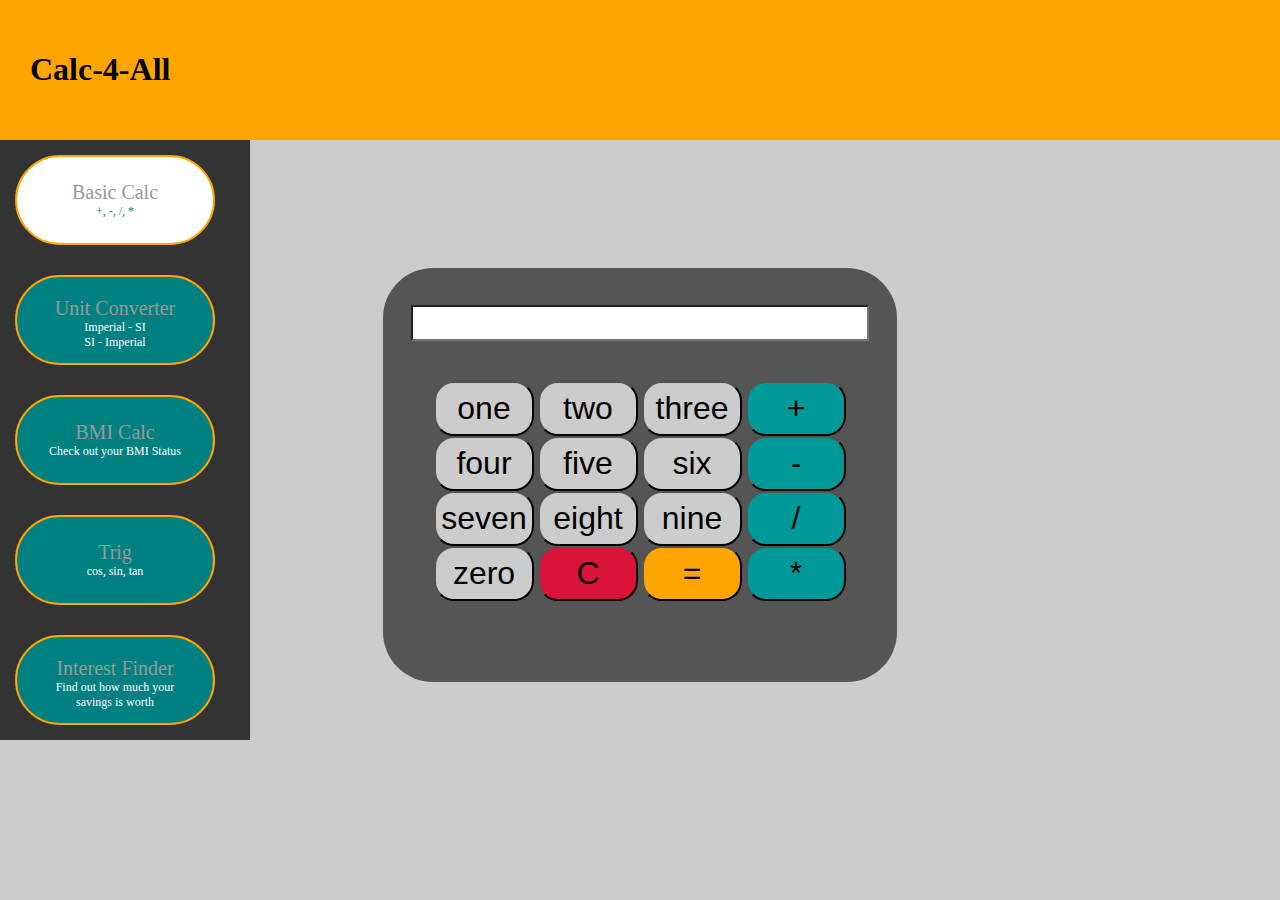
==== html_files/index.html @ fc82ccd7 "Design Home for Calc" ====
<!DOCTYPE html>
<html>
<head>
	<title>Calc-4-All</title>
	<link rel="stylesheet" type="text/css" href="..\css_files\index.css">
</head>

<body>
<div id="main_body">
	<header>
		<div id="main_header">
			<h1>Calc-4-All</h1>
		</div>		
	</header>
	<aside>
		<div id="right_aside">
			<button class="button" id="active">
				<a href="#">Basic Calc</a>
				<p> +, -, /, *</p>
			</button>
			<button class="button">
				<a href="#">Unit Converter</a>
				<p> Imperial - SI</p>
				<p> SI - Imperial</p>
			</button>
			<button class="button">
				<a href="#">BMI Calc</a>
				<p>Check out your BMI Status</p>
			</button>
			<button class="button">
				<a href="#">Trig</a>
				<p>cos, sin, tan</p>
			</button>
			<button class="button">
			<a href="#">Interest Finder</a>
				<p>Find out how much your savings is worth</p>
			</button>
	    </div>
	</aside>
	<main>
		<div id="content">
			<form name="case">
			    <input name="display" id="display" value=""> <!-- this is display area -->

			    <input type="button" class="digit" value="one" onclick="run1()"> <!-- value is for what appears on button -->
			    <input type="button" class="digit" value="two" onclick="run2()">
			    <input type="button" class="digit" value="three" onclick="run3()">
			    <input type="button" id="plus" 	class="oper" 	value="+"  onclick="runPlus()">

			    <input type="button" class="digit" value="four" onclick="run4()">
			    <input type="button" class="digit" value="five" onclick="run5()">
			    <input type="button" class="digit" value="six" onclick="run6()">
			    <input type="button" id="minus" 	class="oper" 	value="-" onclick="runMinus()" >

			    <input type="button" class="digit" value="seven" onclick="run7()">
			    <input type="button" class="digit" value="eight" onclick="run8()">
			    <input type="button" class="digit" value="nine" onclick="run9()">
			    <input type="button" id="divide" 	class="oper" 	value="/" onclick="runDivide()" >
			    
			    <input type="button" class="digit" value="zero" onclick="run0()">
			    <input type="button" id="clearMem" class="oper" value="C" onclick="runC()">
			    
			 
				<input type="button" id="equal" 	class="oper"	value="=" onclick="runEquals()">
			    <input type="button" id="multiply" 	class="oper" 	value="*" onclick="runMultiply()">
			  </form>			
		</div>
	</main>
	<footer>
		
	</footer>
</div>
	<script type="text/javascript" src="../js_files/index.js"></script>
</body>
</html>
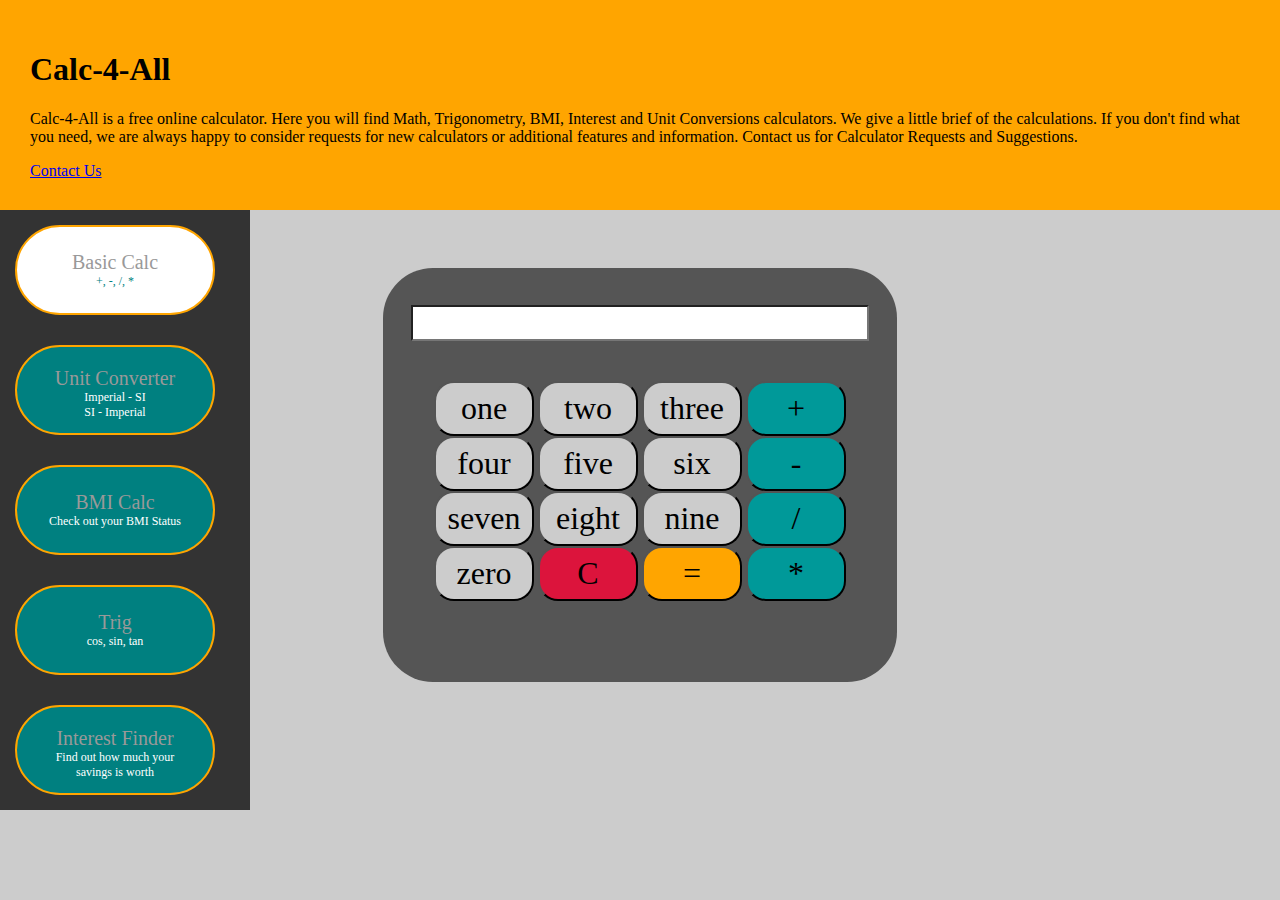
==== commit 7d2f915b: "Add multiple pages, bmi calc" ====
--- a/html_files/index.html
+++ b/html_files/index.html
@@ -10,29 +10,33 @@
 	<header>
 		<div id="main_header">
 			<h1>Calc-4-All</h1>
+			<p>
+				Calc-4-All is a free online calculator. Here you will find Math, Trigonometry, BMI, Interest and Unit Conversions calculators. We give a little brief of the calculations. If you don't find what you need, we are always happy to consider requests for new calculators or additional features and information. Contact us for Calculator Requests and Suggestions.
+			</p>
+			<a href="contact.html">Contact Us</a>
 		</div>		
 	</header>
 	<aside>
 		<div id="right_aside">
 			<button class="button" id="active">
-				<a href="#">Basic Calc</a>
+				<a href="index.html">Basic Calc</a>
 				<p> +, -, /, *</p>
 			</button>
 			<button class="button">
-				<a href="#">Unit Converter</a>
+				<a href="unit.html">Unit Converter</a>
 				<p> Imperial - SI</p>
 				<p> SI - Imperial</p>
 			</button>
 			<button class="button">
-				<a href="#">BMI Calc</a>
+				<a href="bmi.html">BMI Calc</a>
 				<p>Check out your BMI Status</p>
 			</button>
 			<button class="button">
-				<a href="#">Trig</a>
+				<a href="trig.html">Trig</a>
 				<p>cos, sin, tan</p>
 			</button>
 			<button class="button">
-			<a href="#">Interest Finder</a>
+			<a href="int.html">Interest Finder</a>
 				<p>Find out how much your savings is worth</p>
 			</button>
 	    </div>
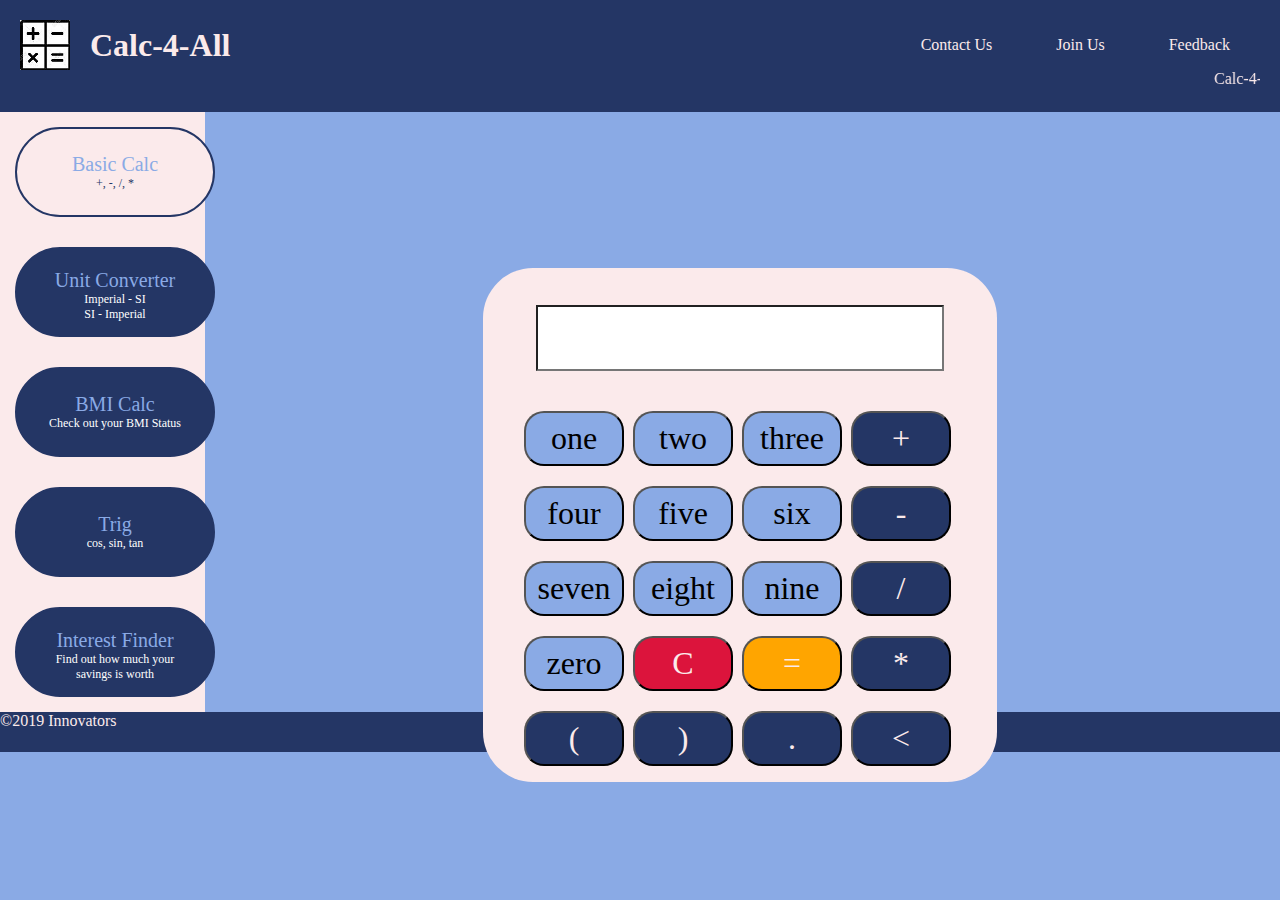
==== commit 6953b94b: "Add logo" ====
--- a/html_files/index.html
+++ b/html_files/index.html
@@ -9,11 +9,16 @@
 <div id="main_body">
 	<header>
 		<div id="main_header">
+			<img src="../logo2.jpg" alt="logo" width="50" height="50">
 			<h1>Calc-4-All</h1>
-			<p>
-				Calc-4-All is a free online calculator. Here you will find Math, Trigonometry, BMI, Interest and Unit Conversions calculators. We give a little brief of the calculations. If you don't find what you need, we are always happy to consider requests for new calculators or additional features and information. Contact us for Calculator Requests and Suggestions.
-			</p>
-			<a href="contact.html">Contact Us</a>
+			<ul>
+				<li><a href="#">Contact Us</a></li>
+				<li><a href="#">Join Us</a></li>
+				<li><a href="#">Feedback</a></li>
+			</ul>
+			<marquee id="text">
+				Calc-4-All is a free online calculator. Here you will find Basic Arithmetic, Trigonometry, BMI, Interest and Unit Conversions calculators. Enjoy!!!
+			</marquee>
 		</div>		
 	</header>
 	<aside>
@@ -63,15 +68,23 @@
 			    
 			    <input type="button" class="digit" value="zero" onclick="run0()">
 			    <input type="button" id="clearMem" class="oper" value="C" onclick="runC()">
-			    
-			 
-				<input type="button" id="equal" 	class="oper"	value="=" onclick="runEquals()">
+			  	<input type="button" id="equal" 	class="oper"	value="=" onclick="runEquals()">
 			    <input type="button" id="multiply" 	class="oper" 	value="*" onclick="runMultiply()">
+
+			    <input type="button" id="openBracket" 	class="oper" 	value="(" onclick="runOpenBracket()">
+			    <input type="button" id="closeBracket" 	class="oper" 	value=")" onclick="runCloseBracket()">
+			    <input type="button" id="dot" 	class="oper" 	value="." onclick="runDot()">
+			    <input type="button" id="backspace" class="oper" value="<" onclick="runBackspace()">
+
+
 			  </form>			
 		</div>
 	</main>
+	<div id="clear"></div>
 	<footer>
-		
+		<div id="footer">
+			&copy;2019 Innovators
+		</div>
 	</footer>
 </div>
 	<script type="text/javascript" src="../js_files/index.js"></script>
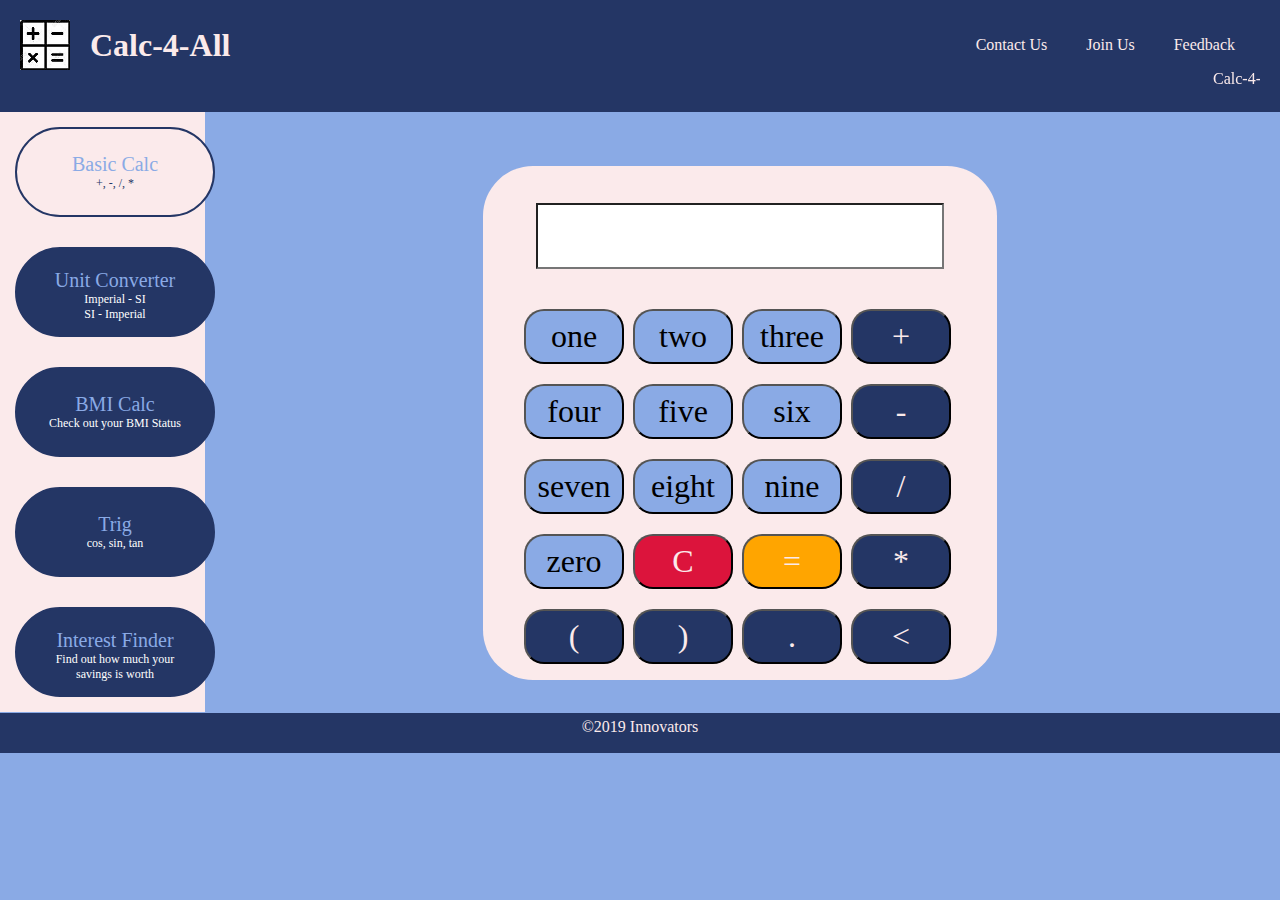
==== commit a16de329: "Added comments, synced css for all pages" ====
--- a/html_files/index.html
+++ b/html_files/index.html
@@ -17,7 +17,7 @@
 				<li><a href="#">Feedback</a></li>
 			</ul>
 			<marquee id="text">
-				Calc-4-All is a free online calculator. Here you will find Basic Arithmetic, Trigonometry, BMI, Interest and Unit Conversions calculators. Enjoy!!!
+				Calc-4-All is a free online calculator. Here you will find Basic Arithmetic, Trigonometry, BMI, Interest and Unit Conversion calculators. Enjoy!!!
 			</marquee>
 		</div>		
 	</header>
@@ -76,16 +76,15 @@
 			    <input type="button" id="dot" 	class="oper" 	value="." onclick="runDot()">
 			    <input type="button" id="backspace" class="oper" value="<" onclick="runBackspace()">
 
-
 			  </form>			
 		</div>
 	</main>
 	<div id="clear"></div>
-	<footer>
-		<div id="footer">
-			&copy;2019 Innovators
-		</div>
-	</footer>
+		<footer>
+			<div id="footer">
+				<p>&copy;2019 Innovators</p>
+			</div>
+		</footer>
 </div>
 	<script type="text/javascript" src="../js_files/index.js"></script>
 </body>
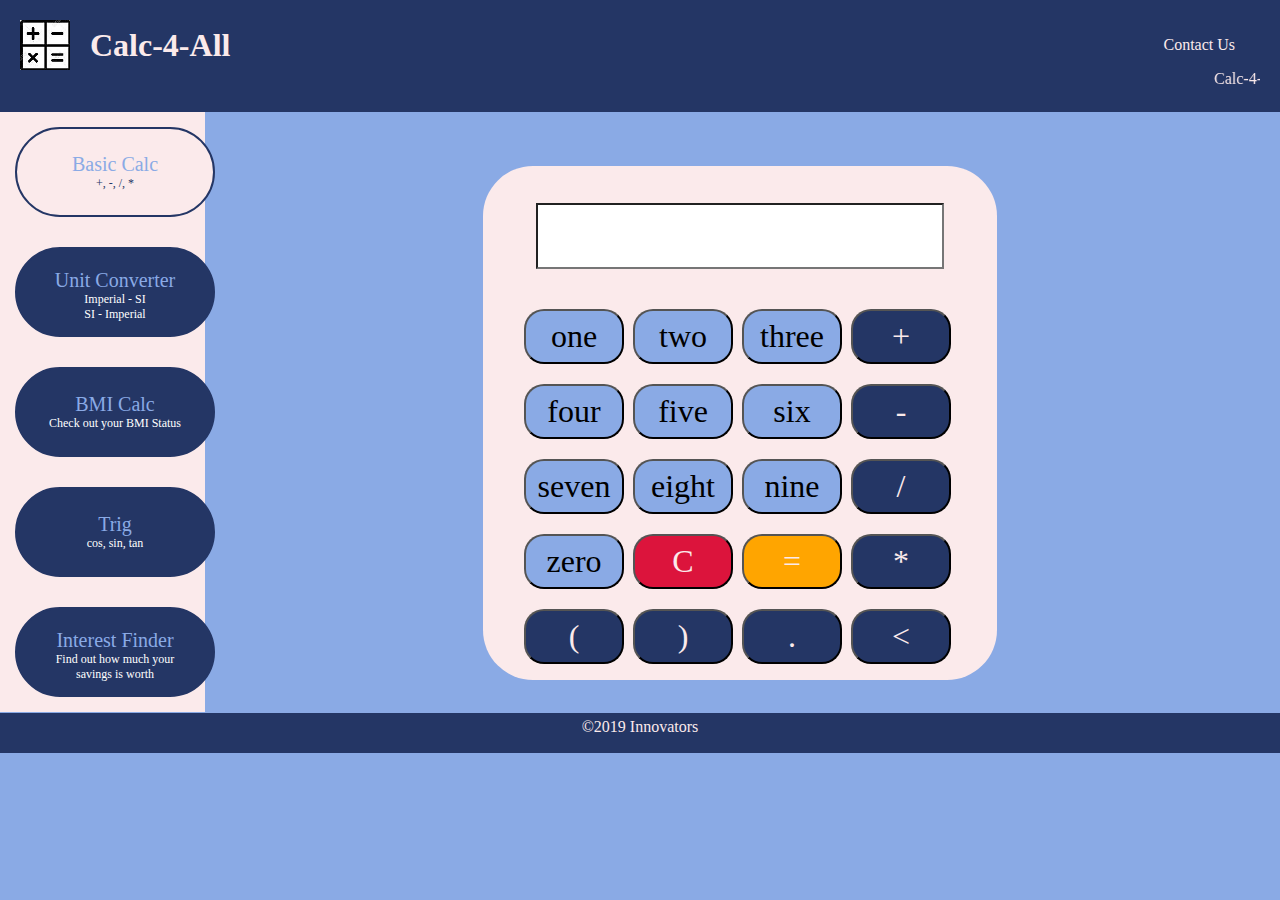
==== commit f853581c: "Added multiple unit converter pages" ====
--- a/html_files/index.html
+++ b/html_files/index.html
@@ -9,12 +9,25 @@
 <div id="main_body">
 	<header>
 		<div id="main_header">
-			<img src="../logo2.jpg" alt="logo" width="50" height="50">
+			<a href="index.html"><img src="../logo2.jpg" alt="logo" width="50" height="50"></a>
 			<h1>Calc-4-All</h1>
 			<ul>
-				<li><a href="#">Contact Us</a></li>
-				<li><a href="#">Join Us</a></li>
-				<li><a href="#">Feedback</a></li>
+			<li onclick="document.getElementById('contact_us').style.display='block'" style="width:auto;"><a href="#">Contact Us</a></li>
+				<div id="contact_us" class="modal">
+					<form class="modal-content animate" action="/action_page.php">
+						<div class="container"> 
+			                <label><b>Suggestions</b></label>
+			                <br> 
+			                <input type="text" id="suggestions">
+			                <br> 
+			  			    <label><b>E-mail</b></label>
+			  			    <br> 
+			                <input type="email" placeholder="example@email.com" id="email"> 
+			                <br>
+			                <input type="submit" id="submit" value="Submit">             
+            			</div> 
+					</form>
+				</div>
 			</ul>
 			<marquee id="text">
 				Calc-4-All is a free online calculator. Here you will find Basic Arithmetic, Trigonometry, BMI, Interest and Unit Conversion calculators. Enjoy!!!
@@ -28,7 +41,7 @@
 				<p> +, -, /, *</p>
 			</button>
 			<button class="button">
-				<a href="unit.html">Unit Converter</a>
+				<a href="area.html">Unit Converter</a>
 				<p> Imperial - SI</p>
 				<p> SI - Imperial</p>
 			</button>
